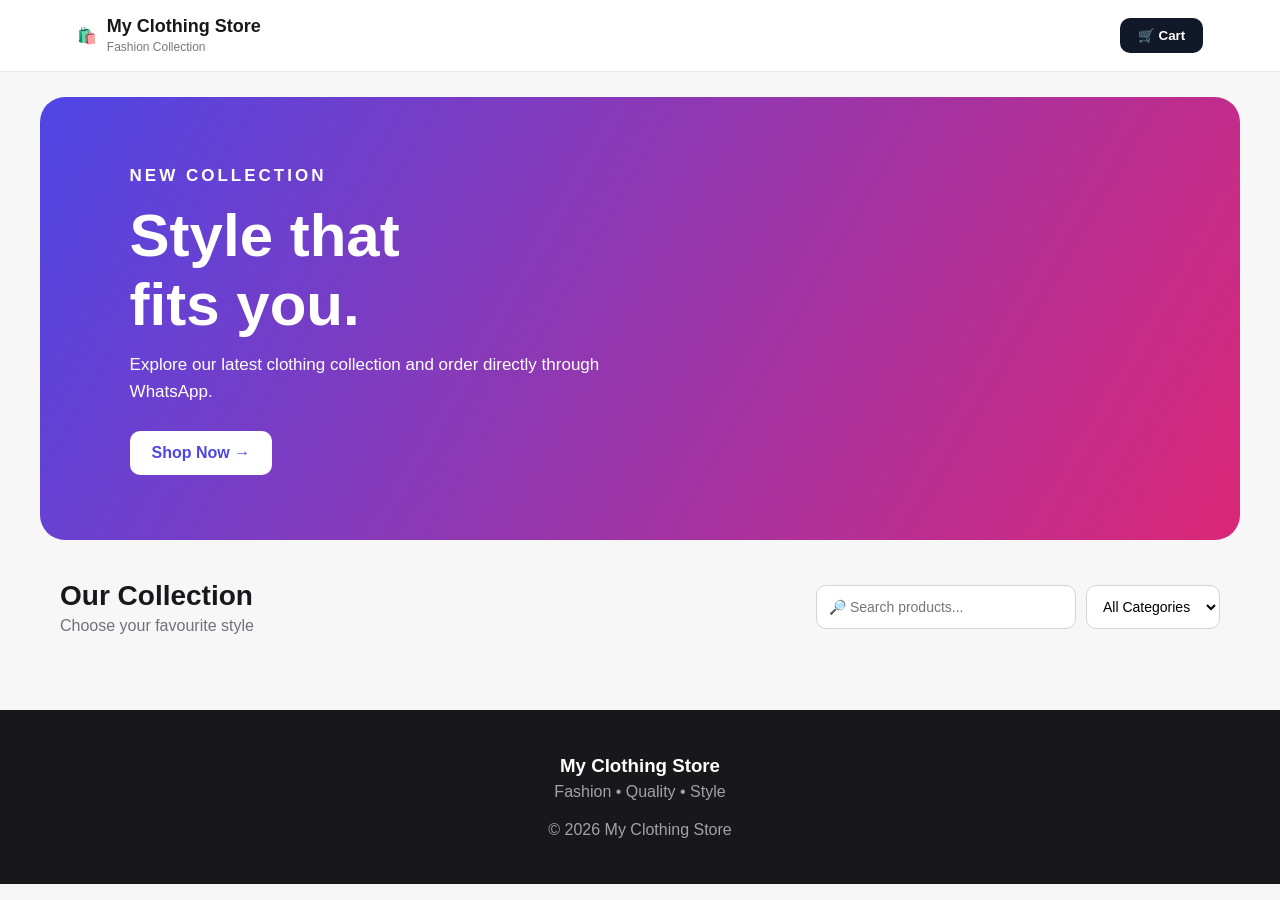
==== index.html @ 54ead1eb "Initial commit via Netlify [skip ci]" ====
<!DOCTYPE html>
<html lang="en">
<head>
    <meta charset="UTF-8">
    <meta name="viewport" content="width=device-width, initial-scale=1.0">

    <title>My Clothing Store</title>

    <link rel="stylesheet" href="style.css">
</head>

<body>

    <!-- HEADER -->
    <header class="header">

        <div class="logo">
            🛍️
            <div>
                <h2>My Clothing Store</h2>
                <span>Fashion Collection</span>
            </div>
        </div>

        <button class="cart-button">
            🛒 Cart
        </button>

    </header>


    <!-- HERO -->
    <section class="hero">

        <div class="hero-content">

            <p class="small-title">
                NEW COLLECTION
            </p>

            <h1>
                Style that<br>
                fits you.
            </h1>

            <p>
                Explore our latest clothing collection
                and order directly through WhatsApp.
            </p>

            <a href="#products" class="shop-button">
                Shop Now →
            </a>

        </div>

    </section>


    <!-- SEARCH -->
    <section class="catalog-section" id="products">

        <div class="catalog-header">

            <div>
                <h2>Our Collection</h2>
                <p>Choose your favourite style</p>
            </div>

            <div class="search-box">

                <input
                    type="text"
                    id="searchInput"
                    placeholder="🔎 Search products..."
                >

                <select id="categoryFilter">
                    <option value="all">
                        All Categories
                    </option>

                    <option value="Shirts">
                        Shirts
                    </option>

                    <option value="T-Shirts">
                        T-Shirts
                    </option>

                    <option value="Kurtis">
                        Kurtis
                    </option>

                </select>

            </div>

        </div>


        <!-- PRODUCTS -->
        <div
            id="productContainer"
            class="product-grid">
        </div>

    </section>


    <!-- FOOTER -->
    <footer>

        <h3>My Clothing Store</h3>

        <p>
            Fashion • Quality • Style
        </p>

        <p class="copyright">
            © 2026 My Clothing Store
        </p>

    </footer>



<!-- Product Details Modal -->
<div id="productModal" class="product-modal">

    <div class="product-modal-content">

        <button id="closeModal" class="close-modal">
            &times;
        </button>


        <!-- LEFT SIDE -->
        <div class="modal-left">

            <!-- Main Image -->
            <div class="modal-image-gallery">

                <button id="prevImage" class="gallery-arrow">
                    &#10094;
                </button>

                <img
                    id="modalImage"
                    src=""
                    alt="Product"
                >

                <button id="nextImage" class="gallery-arrow">
                    &#10095;
                </button>

            </div>


            <!-- Image Counter -->
            <div
                id="imageCounter"
                class="image-counter">
            </div>


            <!-- Thumbnail Images -->
            <div
                id="thumbnailContainer"
                class="thumbnail-container">
            </div>

        </div>


        <!-- RIGHT SIDE -->
        <div class="modal-product-info">

            <h2 id="modalName"></h2>

            <div
                id="modalPrice"
                class="modal-price">
            </div>

            <p>
                <strong>Category:</strong>
                <span id="modalCategory"></span>
            </p>

            <p>
                <strong>Available Sizes:</strong>
                <span id="modalSizes"></span>
            </p>

            <button
                id="modalWhatsApp"
                class="modal-whatsapp">
                Order on WhatsApp
            </button>

        </div>

    </div>

</div>


    <script src="https://cdn.jsdelivr.net/npm/@supabase/supabase-js@2"></script>
    <script src="app.js"></script>

</body>
</html>
---- style.css ----
* {
    margin: 0;
    padding: 0;
    box-sizing: border-box;
}

body {
    font-family: Arial, sans-serif;
    background: #f7f7f8;
    color: #18181b;
}


/* =========================
   HEADER
========================= */

.header {
    height: 72px;
    background: white;

    display: flex;
    align-items: center;
    justify-content: space-between;

    padding: 0 6%;

    border-bottom: 1px solid #e5e7eb;

    position: sticky;
    top: 0;

    z-index: 100;
}

.logo {
    display: flex;
    align-items: center;
    gap: 10px;
}

.logo:first-letter {
    font-size: 28px;
}

.logo h2 {
    font-size: 18px;
}

.logo span {
    font-size: 12px;
    color: #777;
}

.cart-button {
    border: none;

    background: #111827;
    color: white;

    padding: 10px 18px;

    border-radius: 10px;

    cursor: pointer;

    font-weight: bold;
}


/* =========================
   HERO
========================= */

.hero {
    max-width: 1200px;

    margin: 25px auto;

    border-radius: 25px;

    padding: 65px 7%;

    color: white;

    background:
        linear-gradient(
            120deg,
            #4f46e5,
            #db2777
        );
}

.small-title {
    font-size: 12px;

    letter-spacing: 3px;

    font-weight: bold;
}

.hero h1 {
    font-size: 60px;

    margin: 12px 0;
}

.hero p {
    max-width: 500px;

    line-height: 1.6;

    font-size: 17px;
}

.shop-button {
    display: inline-block;

    margin-top: 25px;

    padding: 13px 22px;

    background: white;

    color: #4f46e5;

    text-decoration: none;

    border-radius: 10px;

    font-weight: bold;
}


/* =========================
   CATALOG
========================= */

.catalog-section {
    max-width: 1200px;

    margin: 40px auto;

    padding: 0 20px;
}

.catalog-header {
    display: flex;

    justify-content: space-between;

    align-items: center;

    gap: 20px;

    margin-bottom: 25px;
}

.catalog-header h2 {
    font-size: 28px;
}

.catalog-header p {
    color: #71717a;

    margin-top: 5px;
}


/* SEARCH */

.search-box {
    display: flex;

    gap: 10px;
}

.search-box input,
.search-box select {
    padding: 12px;

    border: 1px solid #d4d4d8;

    border-radius: 10px;

    background: white;

    font-size: 14px;
}

.search-box input {
    width: 260px;
}


/* =========================
   PRODUCTS
========================= */

.product-grid {

    display: grid;

    grid-template-columns:
        repeat(
            auto-fill,
            minmax(220px, 1fr)
        );

    gap: 20px;
}

.product-card {

    background: white;

    border-radius: 18px;

    overflow: hidden;

    border: 1px solid #e4e4e7;

    transition: 0.25s;

    box-shadow:
        0 5px 20px
        rgba(0,0,0,0.04);
}

.product-card:hover {

    transform: translateY(-5px);

    box-shadow:
        0 12px 30px
        rgba(0,0,0,0.10);
}


.product-image {
    width: 100%;
    height: 380px;
    object-fit: contain;
    display: block;
    background: #f4f4f5;
    border-radius: 10px;
}

.product-info {

    padding: 16px;
}

.category {

    color: #6366f1;

    font-size: 12px;

    font-weight: bold;
}

.product-name {

    margin-top: 6px;

    font-size: 18px;
}

.price {

    font-size: 21px;

    font-weight: bold;

    margin-top: 7px;
}

.sizes {

    font-size: 13px;

    color: #71717a;

    margin: 8px 0 15px;
}


/* WHATSAPP */

.whatsapp-button {

    display: block;

    text-align: center;

    text-decoration: none;

    background: #16a34a;

    color: white;

    padding: 11px;

    border-radius: 10px;

    font-weight: bold;
}

.whatsapp-button:hover {

    background: #15803d;
}


/* =========================
   FOOTER
========================= */

footer {

    text-align: center;

    padding: 45px 20px;

    background: #18181b;

    color: white;

    margin-top: 50px;
}

footer p {

    color: #a1a1aa;

    margin-top: 6px;
}

.copyright {

    margin-top: 20px;
}


/* =========================
   MOBILE
========================= */

@media (max-width: 700px) {

    .header {

        padding: 0 15px;
    }

    .hero {

        margin: 12px;

        padding: 40px 25px;

        border-radius: 18px;
    }

    .hero h1 {

        font-size: 42px;
    }

    .catalog-header {

        flex-direction: column;

        align-items: stretch;
    }

    .search-box {

        flex-direction: column;
    }

    .search-box input {

        width: 100%;
    }

    .product-grid {

        grid-template-columns:
            repeat(2, 1fr);

        gap: 10px;
    }

    .product-info {

        padding: 11px;
    }

    .product-name {

        font-size: 15px;
    }

    .price {

        font-size: 17px;
    }

    .whatsapp-button {

        font-size: 12px;
    }
}

/* =========================================
   PRODUCT DETAILS MODAL
   ========================================= */

.product-modal {
    display: none;
    position: fixed;
    z-index: 9999;
    inset: 0;
    background: rgba(0, 0, 0, 0.65);
    justify-content: center;
    align-items: center;
    padding: 20px;
}

.product-modal-content {
    position: relative;
    background: white;
    width: 95%;
    max-width: 1000px;
    max-height: 90vh;
    overflow-y: auto;
    border-radius: 15px;
    padding: 25px;
    display: grid;
    grid-template-columns: 1.2fr 1fr;
    gap: 35px;
    box-shadow: 0 10px 40px rgba(0, 0, 0, 0.3);
}

.product-modal-content > img {
    width: 100%;
    max-height: 550px;
    object-fit: contain;
    border-radius: 10px;
    background: #f5f5f5;
}

.close-modal {
    position: absolute;
    top: 10px;
    right: 15px;
    width: 38px;
    height: 38px;
    border: none;
    border-radius: 50%;
    background: #111;
    color: white;
    font-size: 25px;
    cursor: pointer;
    z-index: 2;
}

.close-modal:hover {
    background: #e53935;
}

.modal-product-info {
    display: flex;
    flex-direction: column;
    justify-content: center;
    padding: 20px;
}

.modal-product-info h2 {
    font-size: 30px;
    margin-bottom: 15px;
}

.modal-price {
    font-size: 26px;
    font-weight: bold;
    margin-bottom: 20px;
}

.modal-product-info p {
    font-size: 17px;
    margin: 10px 0;
    line-height: 1.5;
}

.modal-whatsapp {
    margin-top: 25px;
    padding: 15px 20px;
    border: none;
    border-radius: 8px;
    background: #25D366;
    color: white;
    font-size: 17px;
    font-weight: bold;
    cursor: pointer;
}

.modal-whatsapp:hover {
    opacity: 0.9;
}

/* Mobile */

@media (max-width: 700px) {

    .product-modal {
        padding: 10px;
    }

    .product-modal-content {
        grid-template-columns: 1fr;
        gap: 15px;
        padding: 15px;
    }

    .product-modal-content > img {
        max-height: 400px;
    }

    .modal-product-info {
        padding: 10px;
    }

    .modal-product-info h2 {
        font-size: 22px;
    }

    .modal-price {
        font-size: 22px;
    }

    .modal-whatsapp {
        width: 100%;
    }
}

/* Multiple Product Image Gallery */

.modal-image-gallery {
    position: relative;
    width: 100%;
    display: flex;
    align-items: center;
    justify-content: center;
    margin-bottom: 8px;
}

.modal-image-gallery img {
    width: 100%;
    max-width: 450px;
    height: 500px;
    object-fit: cover;
    border-radius: 12px;
}

.gallery-arrow {
    position: absolute;
    top: 50%;
    transform: translateY(-50%);
    
    width: 42px;
    height: 42px;
    
    border: none;
    border-radius: 50%;
    
    background: rgba(0, 0, 0, 0.6);
    color: white;
    
    font-size: 22px;
    cursor: pointer;
    
    display: flex;
    align-items: center;
    justify-content: center;
    
    z-index: 2;
}

#prevImage {
    left: 10px;
}

#nextImage {
    right: 10px;
}

.gallery-arrow:hover {
    background: rgba(0, 0, 0, 0.8);
}

.image-counter {
    text-align: center;
    font-size: 14px;
    color: #666;
    margin-bottom: 12px;
}

/* Product Thumbnail Gallery */

.thumbnail-container {
    display: flex;
    gap: 10px;
    justify-content: center;
    align-items: center;
    overflow-x: auto;
    padding: 8px 4px 12px;
    margin-bottom: 10px;
}

.product-thumbnail {
    width: 70px;
    height: 85px;
    object-fit: cover;
    border-radius: 8px;
    border: 2px solid transparent;
    cursor: pointer;
    flex-shrink: 0;
    opacity: 0.75;
    transition: all 0.2s ease;
}

.product-thumbnail:hover {
    opacity: 1;
}

.product-thumbnail.active-thumbnail {
    border: 2px solid #111;
    opacity: 1;
    transform: scale(1.03);
}

.modal-left {
    width: 100%;
}

.modal-product-info {
    display: flex;
    flex-direction: column;
    justify-content: center;
    padding: 20px;
}

.modal-product-info h2 {
    margin-bottom: 15px;
    font-size: 28px;
}

.modal-price {
    font-size: 24px;
    font-weight: bold;
    margin-bottom: 20px;
}

.modal-product-info p {
    margin: 10px 0;
}

.modal-whatsapp {
    margin-top: 25px;
    width: 100%;
    padding: 14px 20px;
    border: none;
    border-radius: 8px;
    cursor: pointer;
    font-size: 16px;
    font-weight: bold;
}


/* Mobile */

@media (max-width: 600px) {

    .thumbnail-container {
        justify-content: flex-start;
        gap: 8px;
    }

    .product-thumbnail {
        width: 60px;
        height: 75px;
    }

}
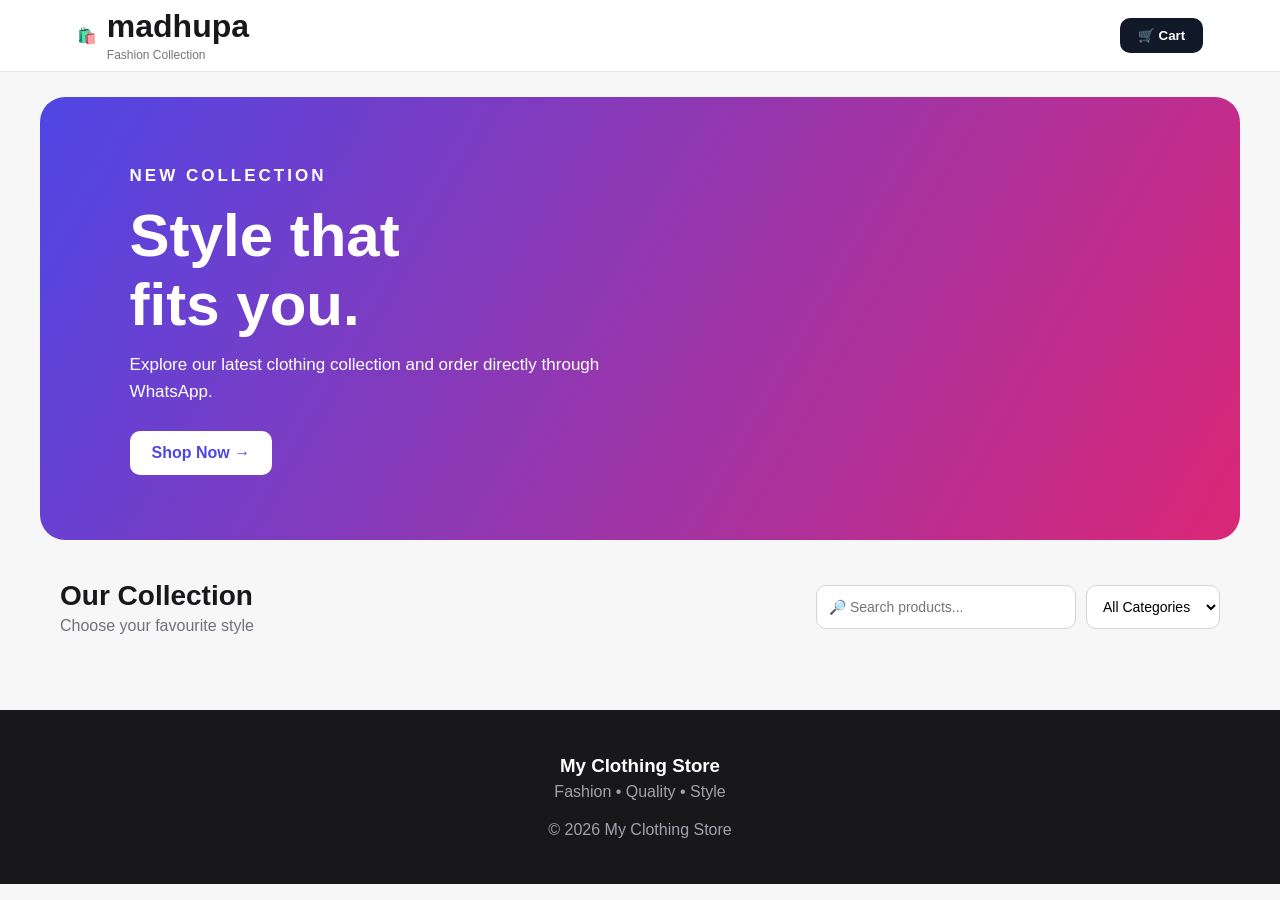
==== commit a240453f: "Update index.html" ====
--- a/index.html
+++ b/index.html
@@ -5,7 +5,7 @@
     <meta charset="UTF-8">
     <meta name="viewport" content="width=device-width, initial-scale=1.0">
 
-    <title>My Clothing Store</title>
+    <title>Madhupa</title>
 
     <link rel="stylesheet" href="style.css">
 </head>
@@ -18,7 +18,7 @@
         <div class="logo">
             🛍️
             <div>
-                <h2>My Clothing Store</h2>
+                <h1 class="brand-name">madhupa</h1>
                 <span>Fashion Collection</span>
             </div>
         </div>
--- a/style.css
+++ b/style.css
@@ -696,3 +696,4 @@
     }
 
 }
+/* Madhupa website */
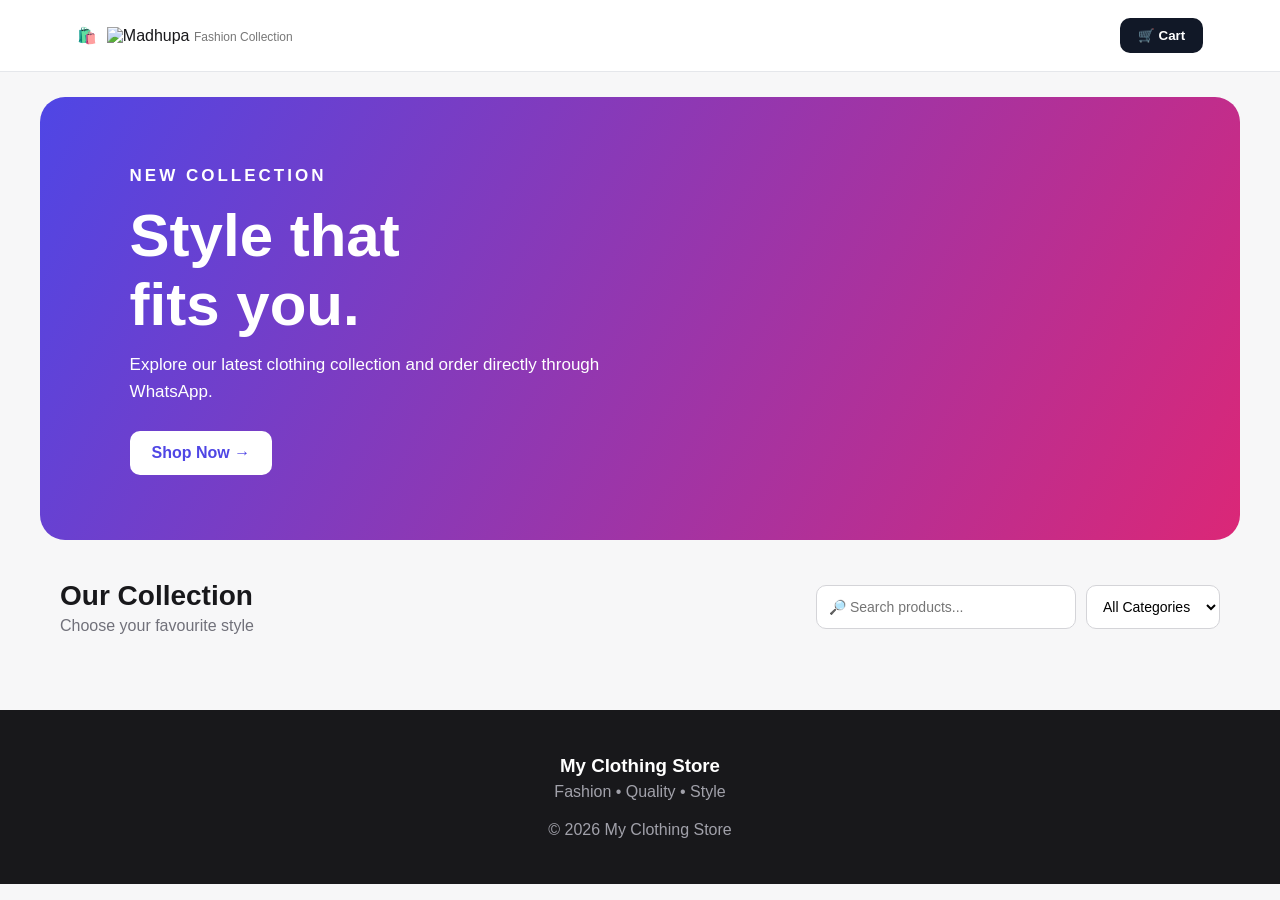
==== commit 144ddb61: "Update index.html" ====
--- a/index.html
+++ b/index.html
@@ -18,7 +18,7 @@
         <div class="logo">
             🛍️
             <div>
-                <h1 class="brand-name">madhupa</h1>
+                <img src="madhupa-logo.png" alt="Madhupa" class="brand-logo">
                 <span>Fashion Collection</span>
             </div>
         </div>
--- a/style.css
+++ b/style.css
@@ -696,4 +696,25 @@
     }
 
 }
-/* Madhupa website */
+
+.product-info p {
+    margin: 10px 0;
+}
+
+.product-info .price {
+    margin-bottom: 18px;
+}
+
+.product-info p:not(.price) {
+    margin-bottom: 14px;
+}
+
+.brand-name {
+    font-family: Georgia, "Times New Roman", serif;
+    font-size: 32px;
+    font-weight: bold;
+    letter-spacing: 2px;
+    font-style: italic;
+    color: #7c3aed;
+    text-shadow: 1px 1px 3px rgba(0, 0, 0, 0.15);
+}
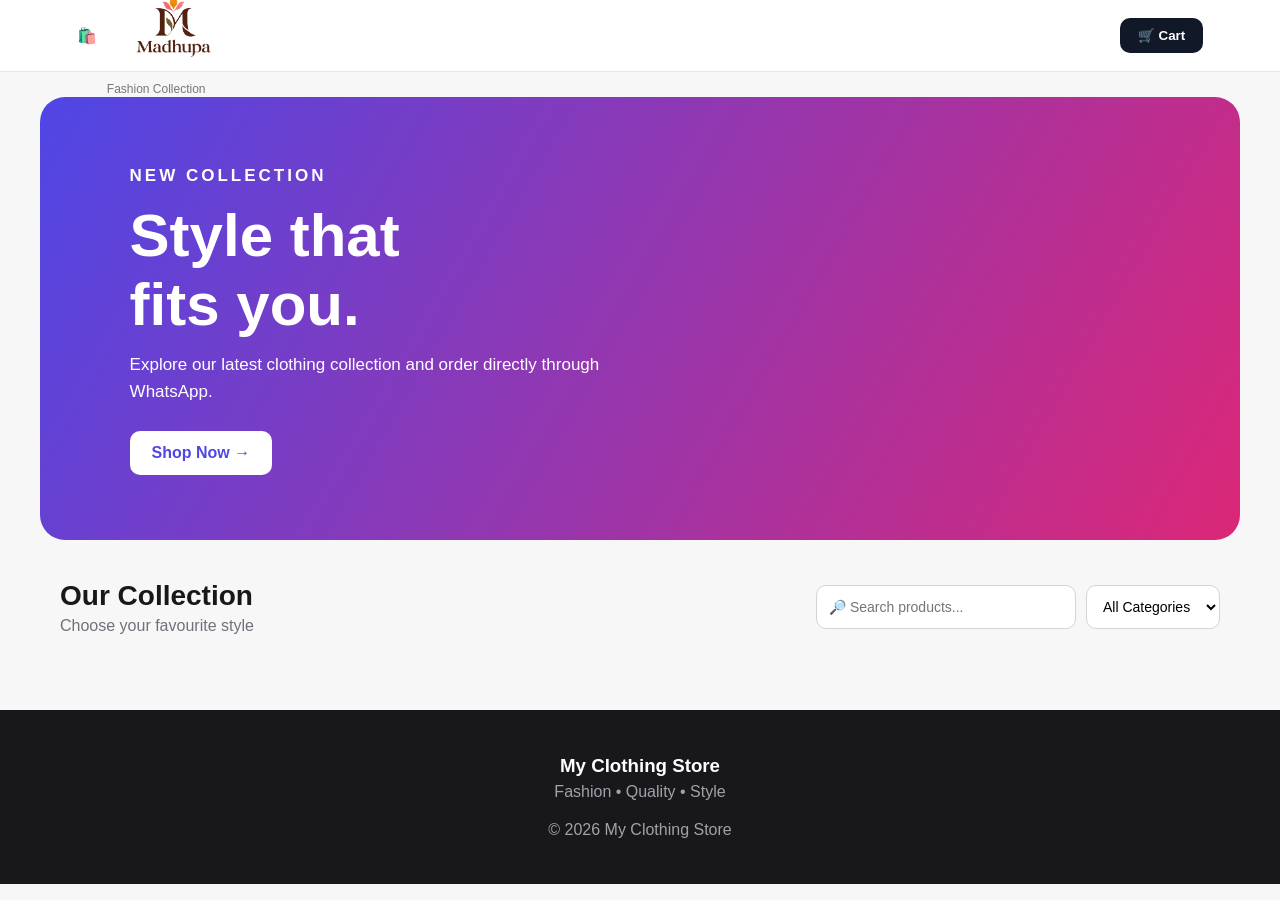
==== commit 726738c3: "Update index.html" ====
--- a/index.html
+++ b/index.html
@@ -18,7 +18,7 @@
         <div class="logo">
             🛍️
             <div>
-                <img src="madhupa-logo.png" alt="Madhupa" class="brand-logo">
+                <img src="MadhupaLogo.png" alt="Madhupa" class="brand-logo">
                 <span>Fashion Collection</span>
             </div>
         </div>
--- a/style.css
+++ b/style.css
@@ -718,3 +718,10 @@
     color: #7c3aed;
     text-shadow: 1px 1px 3px rgba(0, 0, 0, 0.15);
 }
+
+.brand-logo {
+    width: 105px;
+    height: auto;
+    display: block;
+    margin: 0 14px;
+}
